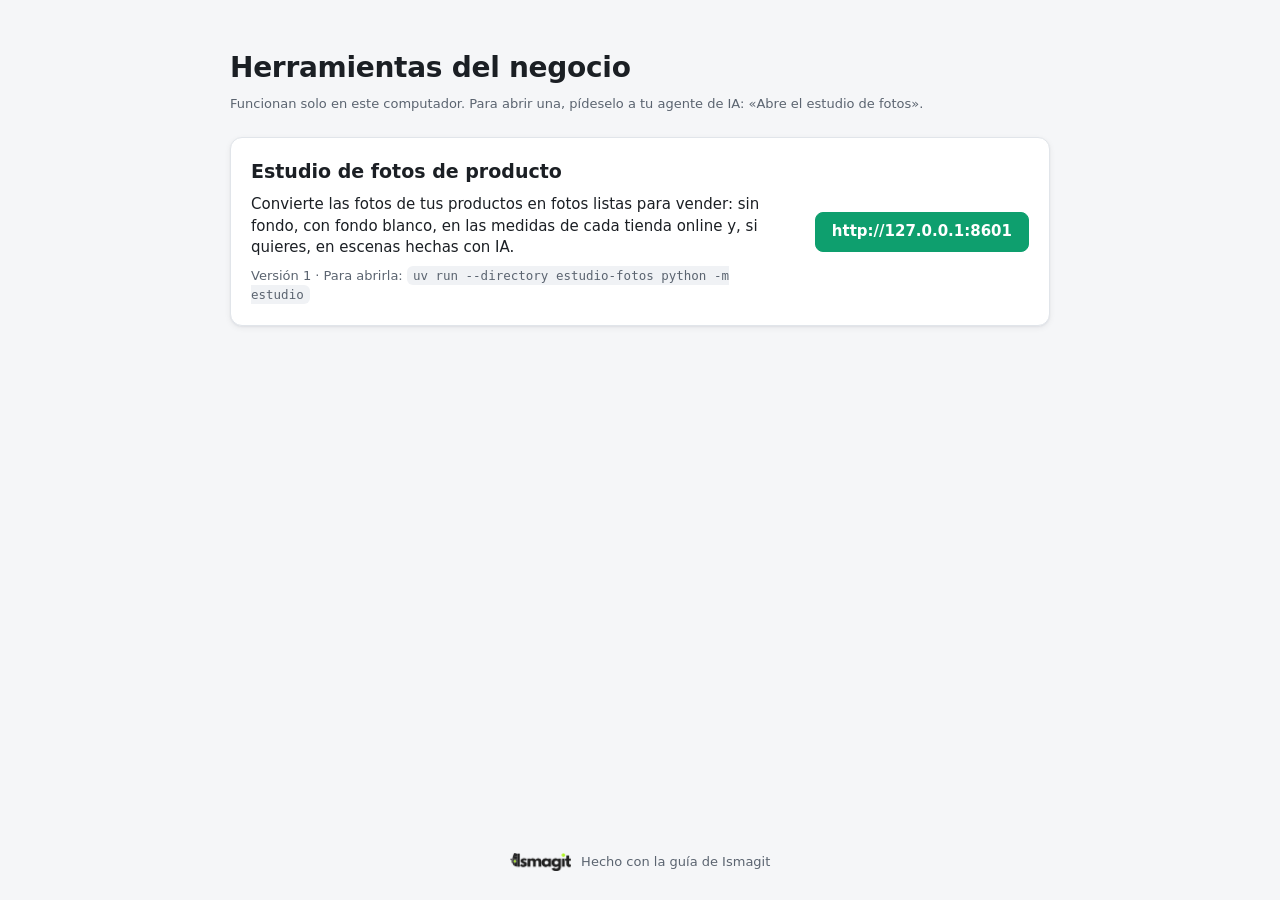
==== inicio/index.html @ d6980de5 "Paso 1: carpeta común, estilo, firma, inicio y proyecto con versiones fijadas Co-Authored-By: Claude" ====
<!doctype html>
<html lang="es">
  <head>
    <meta charset="utf-8" />
    <meta name="viewport" content="width=device-width, initial-scale=1" />
    <title>Herramientas del negocio</title>
    <link rel="stylesheet" href="../estilo/estilo.css" />
    <link rel="stylesheet" href="inicio.css" />
  </head>
  <body>
    <main class="inicio">
      <header class="inicio-cabecera">
        <h1>Herramientas del negocio</h1>
        <p class="ayuda">
          Funcionan solo en este computador. Para abrir una, pídeselo a tu agente de IA: «Abre el estudio de fotos».
        </p>
      </header>

      <ul class="inicio-lista">
        <li class="tarjeta inicio-herramienta" id="estudio-fotos">
          <div>
            <h2>Estudio de fotos de producto</h2>
            <p>
              Convierte las fotos de tus productos en fotos listas para vender: sin fondo, con fondo blanco, en las
              medidas de cada tienda online y, si quieres, en escenas hechas con IA.
            </p>
            <p class="ayuda">
              Versión 1 · Para abrirla:
              <code>uv run --directory estudio-fotos python -m estudio</code>
            </p>
          </div>
          <a class="boton boton-principal" href="http://127.0.0.1:8601">http://127.0.0.1:8601</a>
        </li>
      </ul>
    </main>

    <footer class="firma">
      <a href="https://marketingaios.com/?origen=herramienta-estudio-fotos" target="_blank" rel="noopener">
        <img src="../marca/ismagit_negro.png" alt="Ismagit" height="18" />
        <span>Hecho con la guía de Ismagit</span>
      </a>
    </footer>
  </body>
</html>
---- estilo/estilo.css ----
/* Estilo común de las herramientas de herramientas-ia.
   Los colores de la marca del negocio son variables: cada herramienta las cambia desde sus Ajustes.
   No carga nada de internet: solo fuentes del sistema. */

:root {
  /* Marca del negocio (se cambian en Ajustes) */
  --color-principal: #1f2937;
  --color-acento: #0e9f6e;
  --color-sobre-principal: #ffffff;
  --color-sobre-acento: #ffffff;

  /* Neutros */
  --fondo: #f5f6f8;
  --superficie: #ffffff;
  --superficie-suave: #f0f2f5;
  --texto: #1b1f24;
  --texto-suave: #5b6470;
  --borde: #e1e5ea;

  /* Estados */
  --bien: #067647;
  --bien-fondo: #ecfdf3;
  --aviso: #93540a;
  --aviso-fondo: #fff6e5;
  --error: #b42318;
  --error-fondo: #fef3f2;

  --radio: 12px;
  --radio-chico: 8px;
  --sombra: 0 1px 2px rgba(16, 24, 40, 0.05), 0 2px 6px rgba(16, 24, 40, 0.06);
  --fuente: system-ui, -apple-system, "Segoe UI", Roboto, "Helvetica Neue", Arial, sans-serif;
}

*,
*::before,
*::after {
  box-sizing: border-box;
}

html {
  -webkit-text-size-adjust: 100%;
}

body {
  margin: 0;
  min-height: 100vh;
  display: flex;
  flex-direction: column;
  background: var(--fondo);
  color: var(--texto);
  font-family: var(--fuente);
  font-size: 15px;
  line-height: 1.45;
}

h1,
h2,
h3,
p {
  margin: 0;
}

a {
  color: inherit;
}

img {
  max-width: 100%;
}

[hidden] {
  display: none !important;
}

/* Tarjetas */
.tarjeta {
  background: var(--superficie);
  border: 1px solid var(--borde);
  border-radius: var(--radio);
  box-shadow: var(--sombra);
  padding: 20px;
}

/* Botones */
.boton {
  display: inline-flex;
  align-items: center;
  justify-content: center;
  gap: 8px;
  min-height: 38px;
  padding: 8px 16px;
  border: 1px solid var(--borde);
  border-radius: var(--radio-chico);
  background: var(--superficie);
  color: var(--texto);
  font: inherit;
  font-weight: 600;
  text-decoration: none;
  cursor: pointer;
  transition: background 0.15s, border-color 0.15s, opacity 0.15s;
}

.boton:hover {
  background: var(--superficie-suave);
}

.boton:focus-visible,
input:focus-visible,
select:focus-visible,
textarea:focus-visible {
  outline: 3px solid color-mix(in srgb, var(--color-acento) 45%, transparent);
  outline-offset: 1px;
}

.boton:disabled {
  opacity: 0.5;
  cursor: not-allowed;
}

.boton-principal {
  background: var(--color-acento);
  border-color: var(--color-acento);
  color: var(--color-sobre-acento);
}

.boton-principal:hover {
  background: color-mix(in srgb, var(--color-acento) 88%, #000);
}

.boton-enlace {
  min-height: 0;
  padding: 0;
  border: 0;
  background: none;
  color: var(--texto-suave);
  font-weight: 500;
  text-decoration: underline;
}

.boton-enlace:hover {
  background: none;
  color: var(--texto);
}

/* Campos */
.campo {
  display: flex;
  flex-direction: column;
  gap: 6px;
}

.campo > span,
.etiqueta {
  font-size: 13px;
  font-weight: 600;
  color: var(--texto);
}

input[type="text"],
input[type="password"],
input[type="number"],
select,
textarea {
  width: 100%;
  min-height: 38px;
  padding: 8px 10px;
  border: 1px solid var(--borde);
  border-radius: var(--radio-chico);
  background: var(--superficie);
  color: var(--texto);
  font: inherit;
}

.ayuda {
  font-size: 13px;
  color: var(--texto-suave);
}

/* Notas de estado */
.nota {
  padding: 10px 14px;
  border-radius: var(--radio-chico);
  border: 1px solid var(--borde);
  background: var(--superficie-suave);
  font-size: 14px;
}

.nota-bien {
  border-color: color-mix(in srgb, var(--bien) 30%, transparent);
  background: var(--bien-fondo);
  color: var(--bien);
}

.nota-aviso {
  border-color: color-mix(in srgb, var(--aviso) 30%, transparent);
  background: var(--aviso-fondo);
  color: var(--aviso);
}

.nota-error {
  border-color: color-mix(in srgb, var(--error) 30%, transparent);
  background: var(--error-fondo);
  color: var(--error);
}

/* Barra de avance */
.barra {
  height: 10px;
  border-radius: 999px;
  background: var(--superficie-suave);
  overflow: hidden;
}

.barra > div {
  height: 100%;
  width: 0;
  border-radius: 999px;
  background: var(--color-acento);
  transition: width 0.3s ease;
}

/* La firma de Ismagit, en el pie de cada página (nunca en las fotos) */
.firma {
  margin-top: auto;
  padding: 28px 16px 22px;
  text-align: center;
}

.firma a {
  display: inline-flex;
  align-items: center;
  gap: 10px;
  color: var(--texto-suave);
  font-size: 13px;
  text-decoration: none;
}

.firma a:hover span {
  text-decoration: underline;
}

.firma img {
  height: 18px;
  width: auto;
  display: block;
}
---- inicio/inicio.css ----
/* Página de inicio: la lista de herramientas. */
.inicio {
  width: 100%;
  max-width: 860px;
  margin: 0 auto;
  padding: 48px 20px 0;
}

.inicio-cabecera {
  margin-bottom: 24px;
}

.inicio-cabecera h1 {
  font-size: 28px;
  letter-spacing: -0.01em;
  margin-bottom: 6px;
}

.inicio-lista {
  list-style: none;
  margin: 0;
  padding: 0;
  display: grid;
  gap: 16px;
}

.inicio-herramienta {
  display: flex;
  align-items: center;
  justify-content: space-between;
  gap: 24px;
  flex-wrap: wrap;
}

.inicio-herramienta > div {
  flex: 1 1 380px;
  display: grid;
  gap: 8px;
}

.inicio-herramienta h2 {
  font-size: 19px;
}

.inicio-herramienta code {
  font-size: 12.5px;
  padding: 2px 6px;
  border-radius: 6px;
  background: var(--superficie-suave);
  overflow-wrap: anywhere;
}
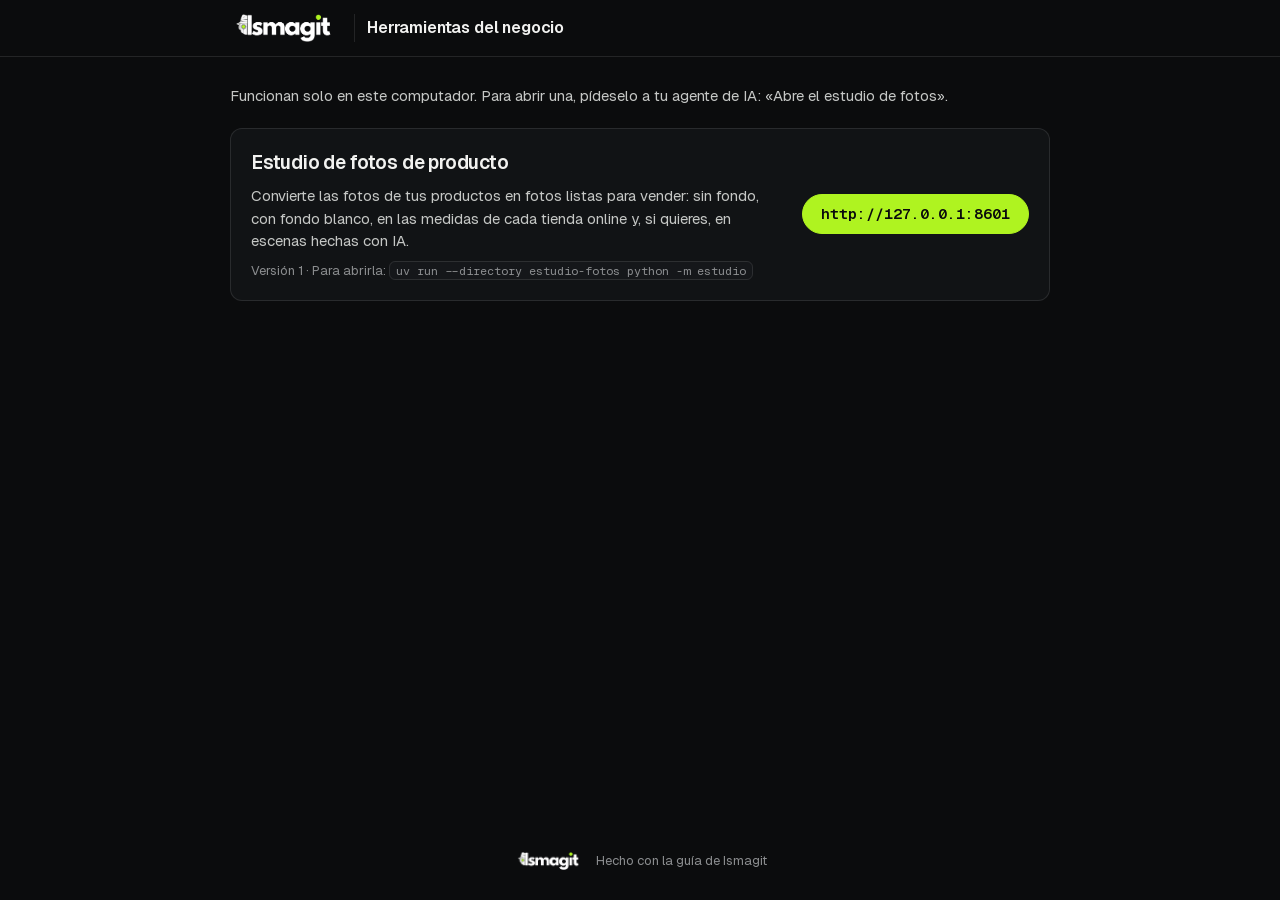
==== commit bc088e4d: "Paso 28: diseño de Ismagit (1): estilo/estilo.css con las 11 variables de la ficha y los componentes" ====
--- a/inicio/index.html
+++ b/inicio/index.html
@@ -8,19 +8,25 @@
     <link rel="stylesheet" href="inicio.css" />
   </head>
   <body>
+    <header class="cabecera">
+      <div class="cabecera-dentro">
+        <div class="cabecera-marca">
+          <img class="cabecera-logo" src="../marca/ismagit_logo.png" alt="Ismagit" height="28" />
+          <h1>Herramientas del negocio</h1>
+        </div>
+      </div>
+    </header>
+
     <main class="inicio">
-      <header class="inicio-cabecera">
-        <h1>Herramientas del negocio</h1>
-        <p class="ayuda">
-          Funcionan solo en este computador. Para abrir una, pídeselo a tu agente de IA: «Abre el estudio de fotos».
-        </p>
-      </header>
+      <p class="lectura">
+        Funcionan solo en este computador. Para abrir una, pídeselo a tu agente de IA: «Abre el estudio de fotos».
+      </p>
 
       <ul class="inicio-lista">
         <li class="tarjeta inicio-herramienta" id="estudio-fotos">
           <div>
             <h2>Estudio de fotos de producto</h2>
-            <p>
+            <p class="lectura">
               Convierte las fotos de tus productos en fotos listas para vender: sin fondo, con fondo blanco, en las
               medidas de cada tienda online y, si quieres, en escenas hechas con IA.
             </p>
@@ -36,7 +42,7 @@
 
     <footer class="firma">
       <a href="https://marketingaios.com/?origen=herramienta-estudio-fotos" target="_blank" rel="noopener">
-        <img src="../marca/ismagit_negro.png" alt="Ismagit" height="18" />
+        <img src="../marca/ismagit_logo.png" alt="Ismagit" height="18" />
         <span>Hecho con la guía de Ismagit</span>
       </a>
     </footer>
--- a/estilo/estilo.css
+++ b/estilo/estilo.css
@@ -1,34 +1,71 @@
-/* Estilo común de las herramientas de herramientas-ia.
-   Los colores de la marca del negocio son variables: cada herramienta las cambia desde sus Ajustes.
-   No carga nada de internet: solo fuentes del sistema. */
+/* Estilo común de las herramientas de herramientas-ia: el diseño de Ismagit.
+   Todas las herramientas llevan este mismo diseño y ninguna cambia sus colores.
+   No carga nada de internet: las fuentes Geist están en estilo/fuentes/ (su licencia, en fuentes/OFL.txt). */
+
+/* Fuentes locales: Geist para todo y Geist Mono para cifras, medidas y nombres de archivo.
+   Son variables (peso del 100 al 900); cada familia tiene el alfabeto latino y el latino ampliado. */
+@font-face {
+  font-family: "Geist";
+  font-style: normal;
+  font-weight: 100 900;
+  font-display: swap;
+  src: url("fuentes/geist-latin-ext.woff2") format("woff2");
+  unicode-range: U+0100-02BA, U+02BD-02C5, U+02C7-02CC, U+02CE-02D7, U+02DD-02FF, U+0304, U+0308, U+0329,
+    U+1D00-1DBF, U+1E00-1E9F, U+1EF2-1EFF, U+2020, U+20A0-20AB, U+20AD-20C0, U+2113, U+2C60-2C7F, U+A720-A7FF;
+}
+
+@font-face {
+  font-family: "Geist";
+  font-style: normal;
+  font-weight: 100 900;
+  font-display: swap;
+  src: url("fuentes/geist-latin.woff2") format("woff2");
+  unicode-range: U+0000-00FF, U+0131, U+0152-0153, U+02BB-02BC, U+02C6, U+02DA, U+02DC, U+0304, U+0308, U+0329,
+    U+2000-206F, U+20AC, U+2122, U+2191, U+2193, U+2212, U+2215, U+FEFF, U+FFFD;
+}
+
+@font-face {
+  font-family: "Geist Mono";
+  font-style: normal;
+  font-weight: 100 900;
+  font-display: swap;
+  src: url("fuentes/geist-mono-latin-ext.woff2") format("woff2");
+  unicode-range: U+0100-02BA, U+02BD-02C5, U+02C7-02CC, U+02CE-02D7, U+02DD-02FF, U+0304, U+0308, U+0329,
+    U+1D00-1DBF, U+1E00-1E9F, U+1EF2-1EFF, U+2020, U+20A0-20AB, U+20AD-20C0, U+2113, U+2C60-2C7F, U+A720-A7FF;
+}
+
+@font-face {
+  font-family: "Geist Mono";
+  font-style: normal;
+  font-weight: 100 900;
+  font-display: swap;
+  src: url("fuentes/geist-mono-latin.woff2") format("woff2");
+  unicode-range: U+0000-00FF, U+0131, U+0152-0153, U+02BB-02BC, U+02C6, U+02DA, U+02DC, U+0304, U+0308, U+0329,
+    U+2000-206F, U+20AC, U+2122, U+2191, U+2193, U+2212, U+2215, U+FEFF, U+FFFD;
+}
 
 :root {
-  /* Marca del negocio (se cambian en Ajustes) */
-  --color-principal: #1f2937;
-  --color-acento: #0e9f6e;
-  --color-sobre-principal: #ffffff;
-  --color-sobre-acento: #ffffff;
-
-  /* Neutros */
-  --fondo: #f5f6f8;
-  --superficie: #ffffff;
-  --superficie-suave: #f0f2f5;
-  --texto: #1b1f24;
-  --texto-suave: #5b6470;
-  --borde: #e1e5ea;
-
-  /* Estados */
-  --bien: #067647;
-  --bien-fondo: #ecfdf3;
-  --aviso: #93540a;
-  --aviso-fondo: #fff6e5;
-  --error: #b42318;
-  --error-fondo: #fef3f2;
-
+  /* Los colores de Ismagit */
+  --bg: #0B0C0D; /* fondo de la página */
+  --card: #111315; /* tarjetas y zonas */
+  --card2: #15171A; /* tarjetas dentro de tarjetas, campos */
+  --texto: #F2F2F0; /* texto */
+  --texto-lectura: #C5C7C5; /* párrafos largos */
+  --gris: #8B8D8F; /* textos secundarios y notas */
+  --linea: rgba(255,255,255,.10); /* bordes y separadores */
+  --acento: #AFF320; /* botón principal, barra de avance, foco, lo activo */
+  --acento-oscuro: #0A0B0C; /* texto sobre el acento */
+  --error: #F07470; /* errores */
+  --aviso: #D8A35D; /* avisos */
+
+  /* Medidas y fuentes */
   --radio: 12px;
   --radio-chico: 8px;
-  --sombra: 0 1px 2px rgba(16, 24, 40, 0.05), 0 2px 6px rgba(16, 24, 40, 0.06);
-  --fuente: system-ui, -apple-system, "Segoe UI", Roboto, "Helvetica Neue", Arial, sans-serif;
+  --radio-boton: 999px;
+  --fuente: "Geist", system-ui, -apple-system, "Segoe UI", Roboto, "Helvetica Neue", Arial, sans-serif;
+  --fuente-mono: "Geist Mono", ui-monospace, SFMono-Regular, Menlo, Consolas, "Liberation Mono", monospace;
+
+  color-scheme: dark; /* los controles del navegador (listas, selector de color), también en oscuro */
 }
 
 *,
@@ -46,11 +83,12 @@
   min-height: 100vh;
   display: flex;
   flex-direction: column;
-  background: var(--fondo);
+  background: var(--bg);
   color: var(--texto);
   font-family: var(--fuente);
   font-size: 15px;
-  line-height: 1.45;
+  line-height: 1.5;
+  -webkit-font-smoothing: antialiased;
 }
 
 h1,
@@ -60,6 +98,13 @@
   margin: 0;
 }
 
+h1,
+h2,
+h3 {
+  font-weight: 600;
+  letter-spacing: -0.01em;
+}
+
 a {
   color: inherit;
 }
@@ -72,67 +117,128 @@
   display: none !important;
 }
 
+/* El foco del teclado se ve siempre */
+:focus-visible {
+  outline: 2px solid var(--acento);
+  outline-offset: 2px;
+}
+
+/* Cifras, medidas y nombres de archivo */
+code,
+.mono {
+  font-family: var(--fuente-mono);
+  font-variant-numeric: tabular-nums;
+}
+
+code {
+  font-size: 0.9em;
+  padding: 1px 6px;
+  border: 1px solid var(--linea);
+  border-radius: 6px;
+  background: var(--card2);
+  overflow-wrap: anywhere;
+}
+
+/* Cabecera: el logo de Ismagit arriba a la izquierda y, al lado, el nombre de la herramienta */
+.cabecera {
+  border-bottom: 1px solid var(--linea);
+}
+
+.cabecera-dentro {
+  width: 100%;
+  max-width: 1120px;
+  margin: 0 auto;
+  padding: 14px 20px;
+  display: flex;
+  flex-wrap: wrap;
+  align-items: center;
+  justify-content: space-between;
+  gap: 12px 24px;
+}
+
+.cabecera-marca {
+  display: flex;
+  align-items: center;
+  gap: 12px;
+  min-width: 0;
+}
+
+.cabecera-logo {
+  display: block;
+  flex: none;
+  height: 28px;
+  width: auto;
+}
+
+.cabecera h1 {
+  padding-left: 12px;
+  border-left: 1px solid var(--linea);
+  font-size: 16px;
+  line-height: 28px;
+}
+
 /* Tarjetas */
 .tarjeta {
-  background: var(--superficie);
-  border: 1px solid var(--borde);
+  background: var(--card);
+  border: 1px solid var(--linea);
   border-radius: var(--radio);
-  box-shadow: var(--sombra);
   padding: 20px;
 }
 
-/* Botones */
+/* Botones: el secundario es transparente con borde; el principal va en el acento (uno solo por zona) */
 .boton {
   display: inline-flex;
   align-items: center;
   justify-content: center;
   gap: 8px;
-  min-height: 38px;
-  padding: 8px 16px;
-  border: 1px solid var(--borde);
-  border-radius: var(--radio-chico);
-  background: var(--superficie);
+  min-height: 40px;
+  padding: 8px 18px;
+  border: 1px solid var(--linea);
+  border-radius: var(--radio-boton);
+  background: transparent;
   color: var(--texto);
   font: inherit;
   font-weight: 600;
+  line-height: 1.2;
+  text-align: center;
   text-decoration: none;
   cursor: pointer;
   transition: background 0.15s, border-color 0.15s, opacity 0.15s;
 }
 
 .boton:hover {
-  background: var(--superficie-suave);
-}
-
-.boton:focus-visible,
-input:focus-visible,
-select:focus-visible,
-textarea:focus-visible {
-  outline: 3px solid color-mix(in srgb, var(--color-acento) 45%, transparent);
-  outline-offset: 1px;
+  background: var(--card2);
+  border-color: var(--gris);
 }
 
 .boton:disabled {
-  opacity: 0.5;
+  opacity: 0.45;
   cursor: not-allowed;
 }
 
 .boton-principal {
-  background: var(--color-acento);
-  border-color: var(--color-acento);
-  color: var(--color-sobre-acento);
+  background: var(--acento);
+  border-color: var(--acento);
+  color: var(--acento-oscuro);
 }
 
 .boton-principal:hover {
-  background: color-mix(in srgb, var(--color-acento) 88%, #000);
+  background: var(--acento);
+  border-color: var(--acento);
+  opacity: 0.88;
+}
+
+.boton-principal:disabled:hover {
+  opacity: 0.45;
 }
 
 .boton-enlace {
   min-height: 0;
   padding: 0;
   border: 0;
+  border-radius: 4px;
   background: none;
-  color: var(--texto-suave);
+  color: var(--gris);
   font-weight: 500;
   text-decoration: underline;
 }
@@ -162,52 +268,61 @@
 select,
 textarea {
   width: 100%;
-  min-height: 38px;
-  padding: 8px 10px;
-  border: 1px solid var(--borde);
+  min-height: 40px;
+  padding: 8px 12px;
+  border: 1px solid var(--linea);
   border-radius: var(--radio-chico);
-  background: var(--superficie);
+  background: var(--card2);
   color: var(--texto);
   font: inherit;
+}
+
+input::placeholder,
+textarea::placeholder {
+  color: var(--gris);
+  opacity: 1;
 }
 
 .ayuda {
   font-size: 13px;
-  color: var(--texto-suave);
-}
-
-/* Notas de estado */
+  color: var(--gris);
+}
+
+.lectura {
+  color: var(--texto-lectura);
+}
+
+/* Notas de estado: avisos, errores y lo que salió bien */
 .nota {
   padding: 10px 14px;
   border-radius: var(--radio-chico);
-  border: 1px solid var(--borde);
-  background: var(--superficie-suave);
+  border: 1px solid var(--linea);
+  background: var(--card2);
+  color: var(--texto-lectura);
   font-size: 14px;
 }
 
 .nota-bien {
-  border-color: color-mix(in srgb, var(--bien) 30%, transparent);
-  background: var(--bien-fondo);
-  color: var(--bien);
+  border-color: color-mix(in srgb, var(--acento) 45%, transparent);
+  color: var(--acento);
 }
 
 .nota-aviso {
-  border-color: color-mix(in srgb, var(--aviso) 30%, transparent);
-  background: var(--aviso-fondo);
+  border-color: color-mix(in srgb, var(--aviso) 45%, transparent);
   color: var(--aviso);
 }
 
 .nota-error {
-  border-color: color-mix(in srgb, var(--error) 30%, transparent);
-  background: var(--error-fondo);
+  border-color: color-mix(in srgb, var(--error) 55%, transparent);
   color: var(--error);
 }
 
 /* Barra de avance */
 .barra {
-  height: 10px;
+  height: 8px;
   border-radius: 999px;
-  background: var(--superficie-suave);
+  background: var(--card2);
+  box-shadow: inset 0 0 0 1px var(--linea);
   overflow: hidden;
 }
 
@@ -215,14 +330,14 @@
   height: 100%;
   width: 0;
   border-radius: 999px;
-  background: var(--color-acento);
+  background: var(--acento);
   transition: width 0.3s ease;
 }
 
 /* La firma de Ismagit, en el pie de cada página (nunca en las fotos) */
 .firma {
   margin-top: auto;
-  padding: 28px 16px 22px;
+  padding: 32px 16px 24px;
   text-align: center;
 }
 
@@ -230,13 +345,15 @@
   display: inline-flex;
   align-items: center;
   gap: 10px;
-  color: var(--texto-suave);
+  padding: 4px 6px;
+  border-radius: 6px;
+  color: var(--gris);
   font-size: 13px;
   text-decoration: none;
 }
 
-.firma a:hover span {
-  text-decoration: underline;
+.firma a:hover {
+  color: var(--texto);
 }
 
 .firma img {
--- a/inicio/inicio.css
+++ b/inicio/inicio.css
@@ -1,19 +1,15 @@
-/* Página de inicio: la lista de herramientas. */
+/* Página de inicio: la lista de herramientas. El diseño es el de Ismagit (../estilo/estilo.css). */
+.cabecera-dentro {
+  max-width: 860px;
+}
+
 .inicio {
   width: 100%;
   max-width: 860px;
   margin: 0 auto;
-  padding: 48px 20px 0;
-}
-
-.inicio-cabecera {
-  margin-bottom: 24px;
-}
-
-.inicio-cabecera h1 {
-  font-size: 28px;
-  letter-spacing: -0.01em;
-  margin-bottom: 6px;
+  padding: 28px 20px 0;
+  display: grid;
+  gap: 20px;
 }
 
 .inicio-lista {
@@ -28,12 +24,13 @@
   display: flex;
   align-items: center;
   justify-content: space-between;
-  gap: 24px;
+  gap: 20px 24px;
   flex-wrap: wrap;
 }
 
 .inicio-herramienta > div {
   flex: 1 1 380px;
+  min-width: 0;
   display: grid;
   gap: 8px;
 }
@@ -42,10 +39,8 @@
   font-size: 19px;
 }
 
-.inicio-herramienta code {
-  font-size: 12.5px;
-  padding: 2px 6px;
-  border-radius: 6px;
-  background: var(--superficie-suave);
-  overflow-wrap: anywhere;
+/* La dirección de la herramienta: una cifra, en Geist Mono */
+.inicio-herramienta .boton {
+  font-family: var(--fuente-mono);
+  font-variant-numeric: tabular-nums;
 }
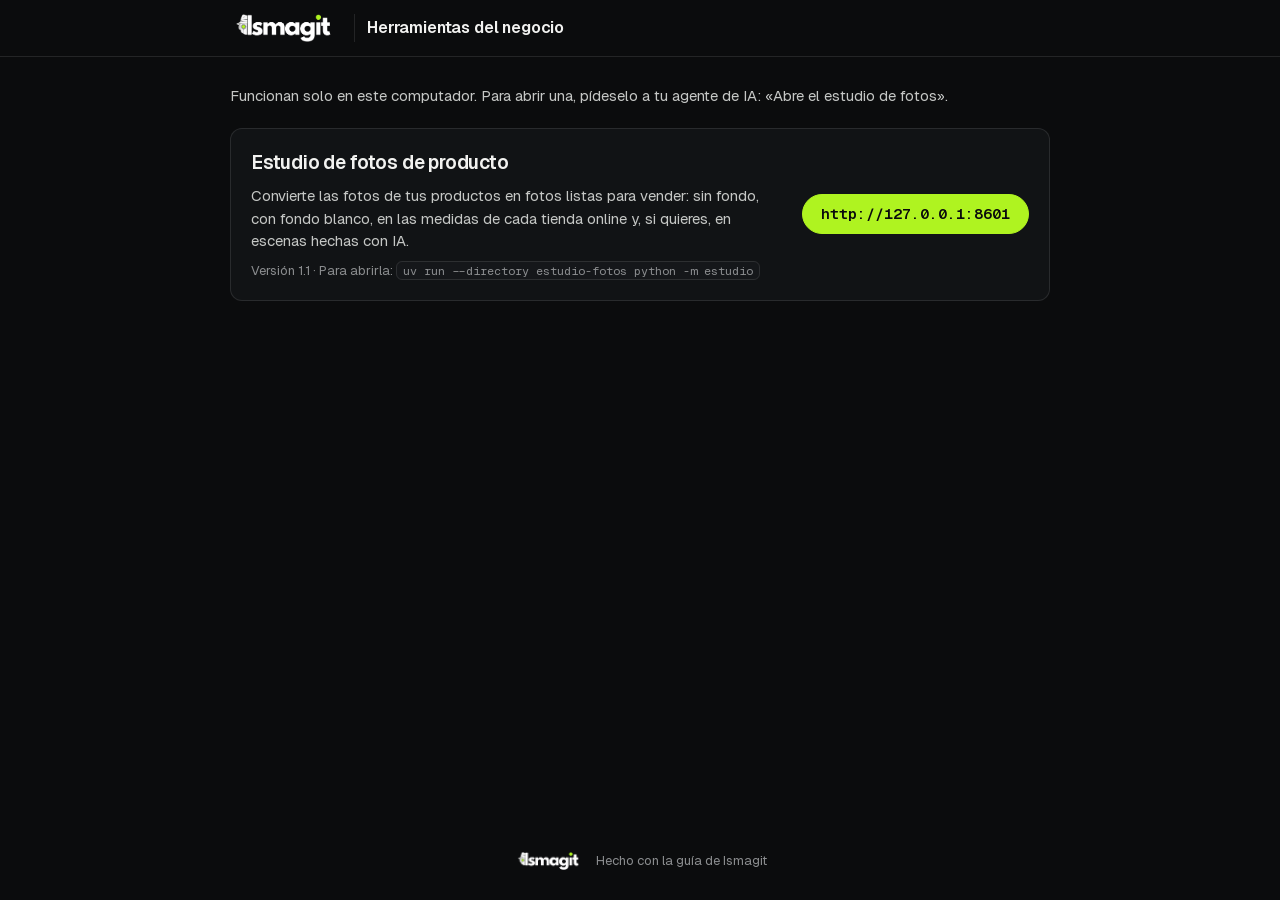
==== commit 4de21ff2: "Paso 31: documentos y versión 1.1: el README dice que es para Mac y Windows, para qué productos sirv" ====
--- a/inicio/index.html
+++ b/inicio/index.html
@@ -31,7 +31,7 @@
               medidas de cada tienda online y, si quieres, en escenas hechas con IA.
             </p>
             <p class="ayuda">
-              Versión 1 · Para abrirla:
+              Versión 1.1 · Para abrirla:
               <code>uv run --directory estudio-fotos python -m estudio</code>
             </p>
           </div>
